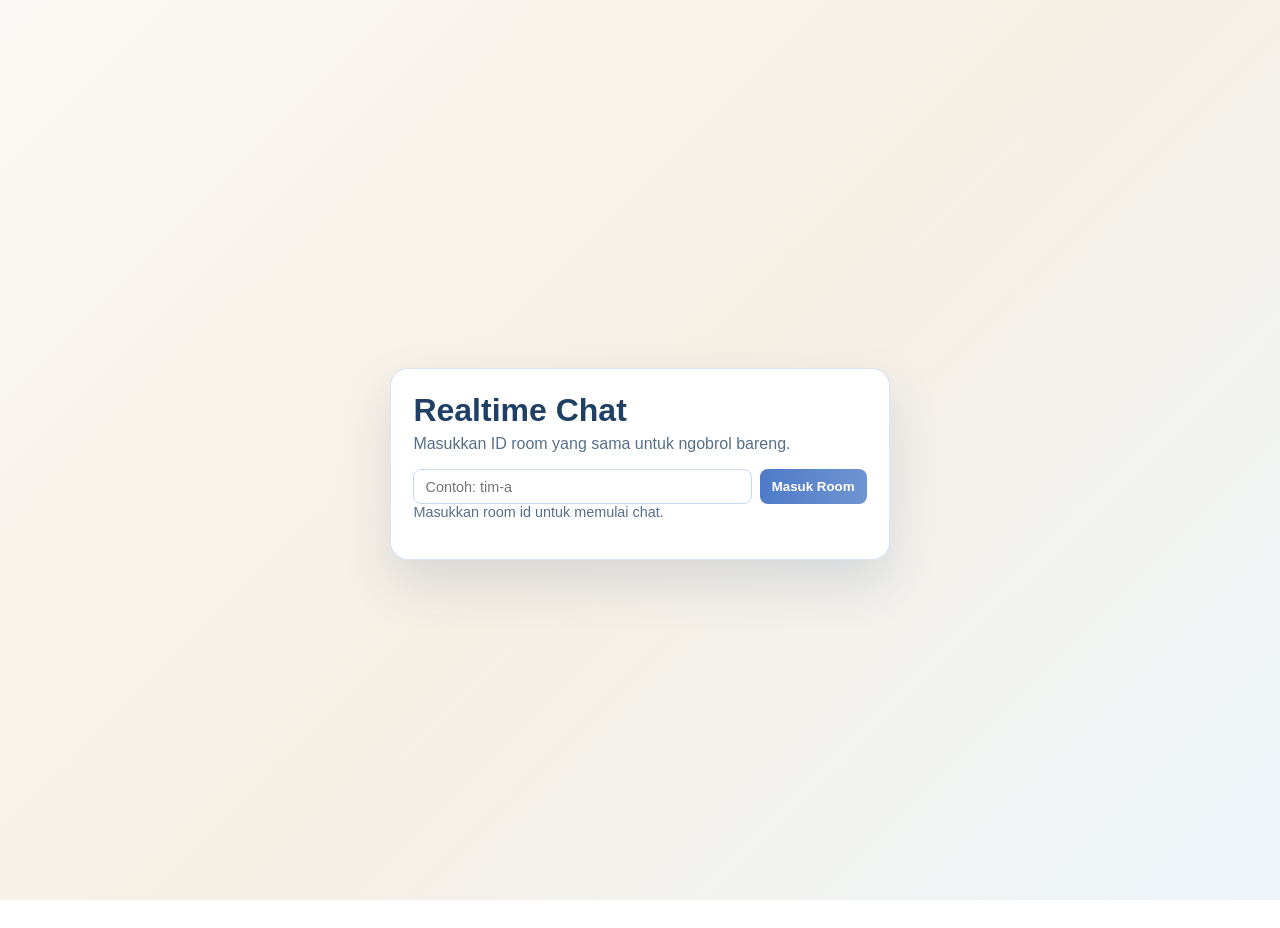
==== docs/index.html @ 1ecab2e6 "fourt  commit" ====
<!doctype html>
<html lang="en">
<head>
  <meta charset="UTF-8">
  <meta name="viewport" content="width=device-width, initial-scale=1.0">
  <title>Realtime Chat App</title>
  <link rel="stylesheet" href="./styles.css?v=20260427-3">
</head>
<body>
  <script>
    window.BACKEND_BASE_URL = "http://realtime-chat-app-production-e7ab.up.railway.app";
  </script>
  <div id="roomGate" class="room-gate">
    <div class="gate-card">
      <h1>Realtime Chat</h1>
      <p>Masukkan ID room yang sama untuk ngobrol bareng.</p>
      <form id="joinForm" class="room-form">
        <input id="roomInput" type="text" placeholder="Contoh: tim-a" autocomplete="off" required />
        <button id="joinRoomButton" type="submit">Masuk Room</button>
      </form>
      <p id="gateStatus" class="gate-status">Masukkan room id untuk memulai chat.</p>
    </div>
  </div>

  <div id="chatApp" class="app-shell hidden">
    <aside class="sidebar">
      <div class="brand">
        <h1>Chat</h1>
        <p>Realtime chat</p>
      </div>

      <div class="card">
        <h2>Room Aktif</h2>
        <p id="activeRoomText">#-</p>
      </div>

      <div class="card">
        <h2>Online Users</h2>
        <ul id="onlineUsers" class="user-list">
        </ul>
      </div>
    </aside>

    <main class="chat-panel">
      <header class="chat-header">
        <div>
          <h2 id="roomTitle">Room #-</h2>
          <p id="statusText">Belum terhubung</p>
        </div>
        <span class="badge">Live</span>
      </header>

      <section class="chat-body" id="chatBody">
        <div id="emptyState" class="empty-state">
          <h3>Room siap digunakan</h3>
          <p>Belum ada pesan. Kirim teks, gambar, atau file untuk mulai percakapan.</p>
        </div>
      </section>

      <footer class="chat-input">
        <input id="messageInput" type="text" placeholder="Tulis pesan..." autocomplete="off" />
        <input id="fileInput" type="file" />
        <button id="sendButton" type="button">Kirim</button>
      </footer>
    </main>
  </div>
  <script src="./app.js?v=20260427-3"></script>
</body>
</html>
---- docs/styles.css ----
:root {
  --blue-deep: #4e7ac7;
  --blue-soft: #84a9dd;
  --sea: #7fc8c7;
  --pastel: #bfe4dc;
  --beige: #e8d7bf;
  --cream: #f6efe4;
  --light: #fbf9f5;
  --text-dark: #243447;
  --text-soft: #56708a;
}

* {
  box-sizing: border-box;
}

html,
body {
  height: 100%;
  overflow: hidden;
}

body {
  margin: 0;
  min-height: 100vh;
  padding: 14px;
  font-family: "Segoe UI", Arial, sans-serif;
  color: var(--text-dark);
  background: linear-gradient(135deg, var(--light), var(--cream), #eef6fb);
}

.hidden {
  display: none !important;
}

.room-gate {
  min-height: 100vh;
  display: grid;
  place-items: center;
  padding: 1.2rem;
}

.gate-card {
  width: 100%;
  max-width: 500px;
  background: #ffffff;
  border: 1px solid rgba(167, 200, 230, 0.45);
  border-radius: 18px;
  box-shadow: 0 22px 50px rgba(39, 73, 125, 0.15);
  padding: 1.4rem;
}

.gate-card h1 {
  margin: 0 0 0.4rem;
  color: #1f3f64;
}

.gate-card p {
  margin: 0 0 1rem;
  color: var(--text-soft);
}

.gate-status {
  margin: 0.9rem 0 0;
  font-size: 0.9rem;
  color: #355878;
}

.app-shell {
  width: 100%;
  max-width: 1600px;
  height: calc(100vh - 28px);
  margin: 0 auto;
  border-radius: 20px;
  overflow: hidden;
  display: grid;
  grid-template-columns: 280px 1fr;
  box-shadow: 0 22px 50px rgba(39, 73, 125, 0.15);
  background: #ffffff;
  border: 1px solid rgba(167, 200, 230, 0.45);
}

.sidebar {
  padding: 1.1rem;
  background: linear-gradient(180deg, var(--blue-soft), #a6c5e9 48%, #dce8f7);
  border-right: 1px solid rgba(255, 255, 255, 0.55);
}

.brand h1 {
  margin: 0 0 0.35rem;
  font-size: 1.5rem;
  color: #1f3f64;
}

.brand p {
  margin: 0 0 1.1rem;
  color: #3f5c79;
  font-size: 0.95rem;
}

.card {
  padding: 0.9rem;
  margin-bottom: 0.8rem;
  border-radius: 12px;
  background: rgba(251, 249, 245, 0.82);
  border: 1px solid rgba(255, 255, 255, 0.7);
}

.card h2 {
  margin: 0 0 0.6rem;
  font-size: 0.95rem;
  color: #2d4f73;
}

.room-form {
  display: flex;
  gap: 0.5rem;
}

.room-form input {
  flex: 1;
  min-width: 0;
  border: 1px solid #c6daef;
  border-radius: 8px;
  padding: 0.55rem 0.7rem;
  font-size: 0.9rem;
}

.room-form button {
  border: none;
  border-radius: 8px;
  padding: 0.55rem 0.75rem;
  background: linear-gradient(90deg, var(--blue-deep), #6f94d2);
  color: #fff;
  font-weight: 600;
  cursor: pointer;
}

.room-form button:disabled {
  opacity: 0.6;
  cursor: not-allowed;
}

#activeRoomText {
  margin: 0;
  color: #2a4a69;
  font-weight: 600;
}

.user-list {
  list-style: none;
  padding: 0;
  margin: 0;
}

.user-list li {
  padding: 0.48rem 0.6rem;
  border-radius: 8px;
  margin-bottom: 0.35rem;
  color: #284766;
}

.chat-panel {
  display: grid;
  grid-template-rows: auto 1fr auto;
  background: linear-gradient(180deg, #f9fcff, #f9f4ea);
  min-height: 0;
}

.chat-header {
  display: flex;
  justify-content: space-between;
  align-items: center;
  padding: 1rem 1.25rem;
  border-bottom: 1px solid #d9e8f4;
  background: rgba(255, 255, 255, 0.68);
}

.chat-header h2 {
  margin: 0;
  color: #2a4967;
}

.chat-header p {
  margin: 0.25rem 0 0;
  color: var(--text-soft);
  font-size: 0.9rem;
}

.badge {
  padding: 0.35rem 0.7rem;
  border-radius: 999px;
  font-size: 0.8rem;
  background: linear-gradient(90deg, var(--sea), #a6ddd8);
  color: #144744;
  font-weight: 600;
}

.chat-body {
  padding: 1rem 1.15rem;
  overflow-y: auto;
  display: flex;
  flex-direction: column;
  gap: 0.8rem;
  min-height: 0;
}

.empty-state {
  margin: auto;
  max-width: 440px;
  text-align: center;
  padding: 1.2rem 1.4rem;
  border-radius: 14px;
  background: rgba(255, 255, 255, 0.72);
  border: 1px dashed #c9dced;
}

.empty-state h3 {
  margin: 0 0 0.5rem;
  color: #2a4a69;
  font-size: 1.05rem;
}

.empty-state p {
  margin: 0;
  color: var(--text-soft);
  line-height: 1.45;
  font-size: 0.92rem;
}

.bubble {
  width: fit-content;
  max-width: 74%;
  padding: 0.78rem 0.9rem;
  border-radius: 12px;
  border: 1px solid transparent;
}

.bubble p {
  margin: 0;
}

.bubble img {
  display: block;
  max-width: 260px;
  max-height: 260px;
  border-radius: 10px;
  margin-top: 0.4rem;
}

.bubble .file-link {
  display: inline-block;
  margin-top: 0.45rem;
  color: var(--blue-deep);
  font-weight: 600;
  text-decoration: none;
}

.bubble .file-link:hover {
  text-decoration: underline;
}

.bubble .meta {
  margin-bottom: 0.28rem;
  font-size: 0.78rem;
  opacity: 0.8;
}

.bubble-other {
  background: #ffffff;
  border-color: #d5e6f4;
}

.bubble-me {
  margin-left: auto;
  background: linear-gradient(120deg, var(--beige), var(--cream));
  border-color: #ead9c1;
}

.bubble-system {
  max-width: 100%;
  margin: 0 auto;
  background: rgba(127, 200, 199, 0.2);
  border-color: rgba(54, 133, 131, 0.22);
}

.chat-input {
  display: flex;
  align-items: center;
  gap: 0.6rem;
  padding: 1rem 1.2rem;
  border-top: 1px solid #d9e8f4;
  background: #ffffff;
}

.chat-input input {
  flex: 1 1 auto;
  border: 1px solid #c6daef;
  border-radius: 10px;
  padding: 0.8rem 0.95rem;
  font-size: 1rem;
  outline: none;
}

#messageInput {
  min-width: 220px;
}

#fileInput {
  flex: 0 0 250px;
  width: 250px;
  min-width: 250px;
  border: 1px solid #c6daef;
  border-radius: 10px;
  padding: 0.5rem;
  font-size: 0.85rem;
  background: #fff;
}

.chat-input input:focus {
  border-color: var(--blue-deep);
  box-shadow: 0 0 0 2px rgba(78, 122, 199, 0.15);
}

.chat-input button {
  flex: 0 0 auto;
  border: none;
  border-radius: 10px;
  padding: 0.78rem 1.15rem;
  background: linear-gradient(90deg, var(--blue-deep), #6f94d2);
  color: #fff;
  font-weight: 600;
  cursor: pointer;
}

.chat-input button:hover {
  filter: brightness(1.04);
}

.chat-input button:disabled {
  opacity: 0.6;
  cursor: not-allowed;
}

@media (max-width: 900px) {
  .app-shell {
    grid-template-columns: 1fr;
    margin: 0;
    min-height: 100vh;
    border-radius: 0;
  }

  .sidebar {
    border-right: none;
    border-bottom: 1px solid rgba(255, 255, 255, 0.45);
  }

  .chat-input {
    flex-wrap: wrap;
  }

  .chat-input input,
  #fileInput,
  .chat-input button {
    width: 100%;
  }
}
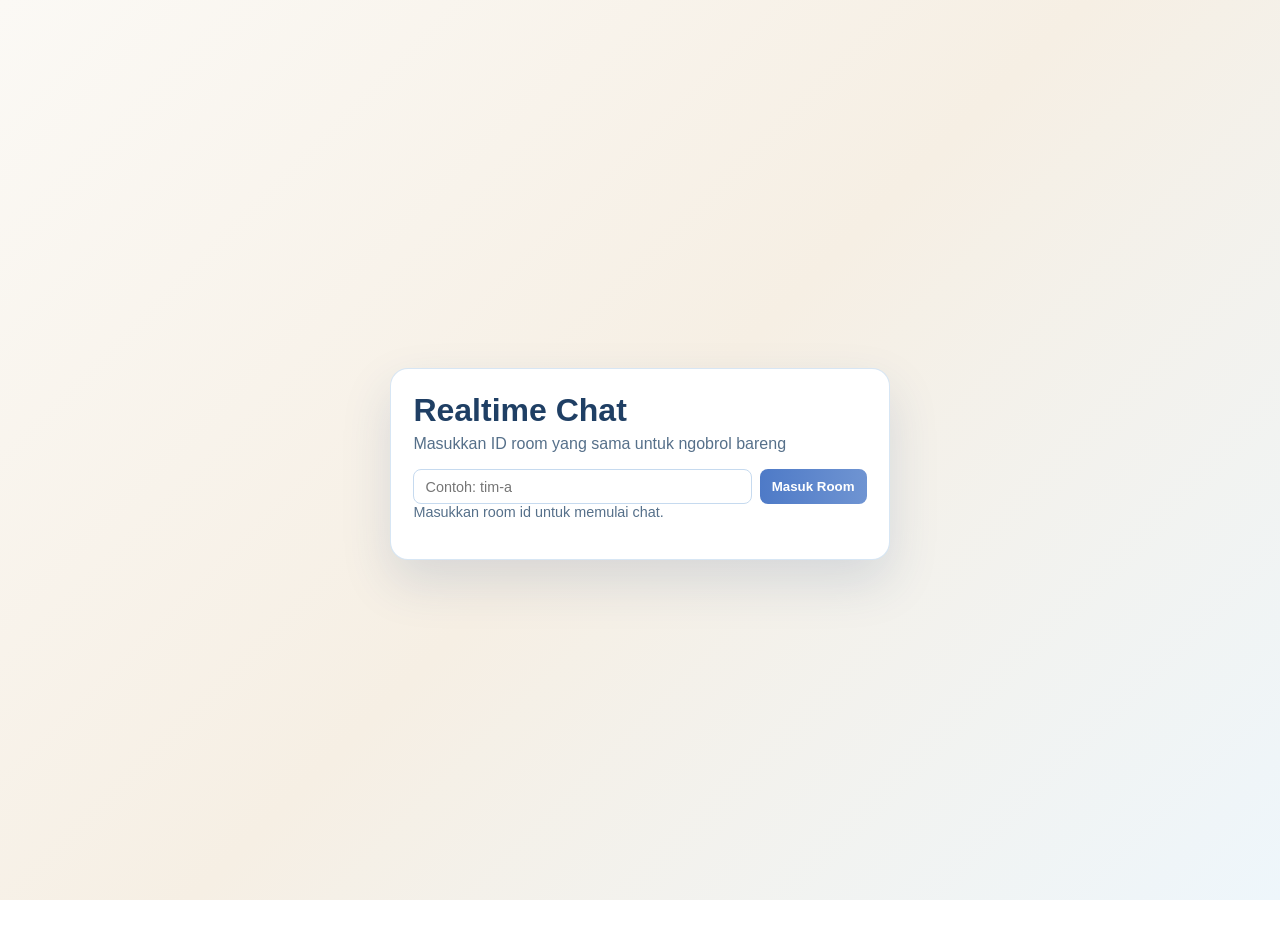
==== commit 195d46e8: "fix websocket to wss" ====
--- a/docs/index.html
+++ b/docs/index.html
@@ -8,12 +8,12 @@
 </head>
 <body>
   <script>
-    window.BACKEND_BASE_URL = "http://realtime-chat-app-production-e7ab.up.railway.app";
+    window.BACKEND_BASE_URL = "https://realtime-chat-app-production-e7ab.up.railway.app";
   </script>
   <div id="roomGate" class="room-gate">
     <div class="gate-card">
       <h1>Realtime Chat</h1>
-      <p>Masukkan ID room yang sama untuk ngobrol bareng.</p>
+      <p>Masukkan ID room yang sama untuk ngobrol bareng</p>
       <form id="joinForm" class="room-form">
         <input id="roomInput" type="text" placeholder="Contoh: tim-a" autocomplete="off" required />
         <button id="joinRoomButton" type="submit">Masuk Room</button>
@@ -64,6 +64,6 @@
       </footer>
     </main>
   </div>
-  <script src="./app.js?v=20260427-3"></script>
+  <script src="./app.js?v=20260427-4"></script>
 </body>
 </html>
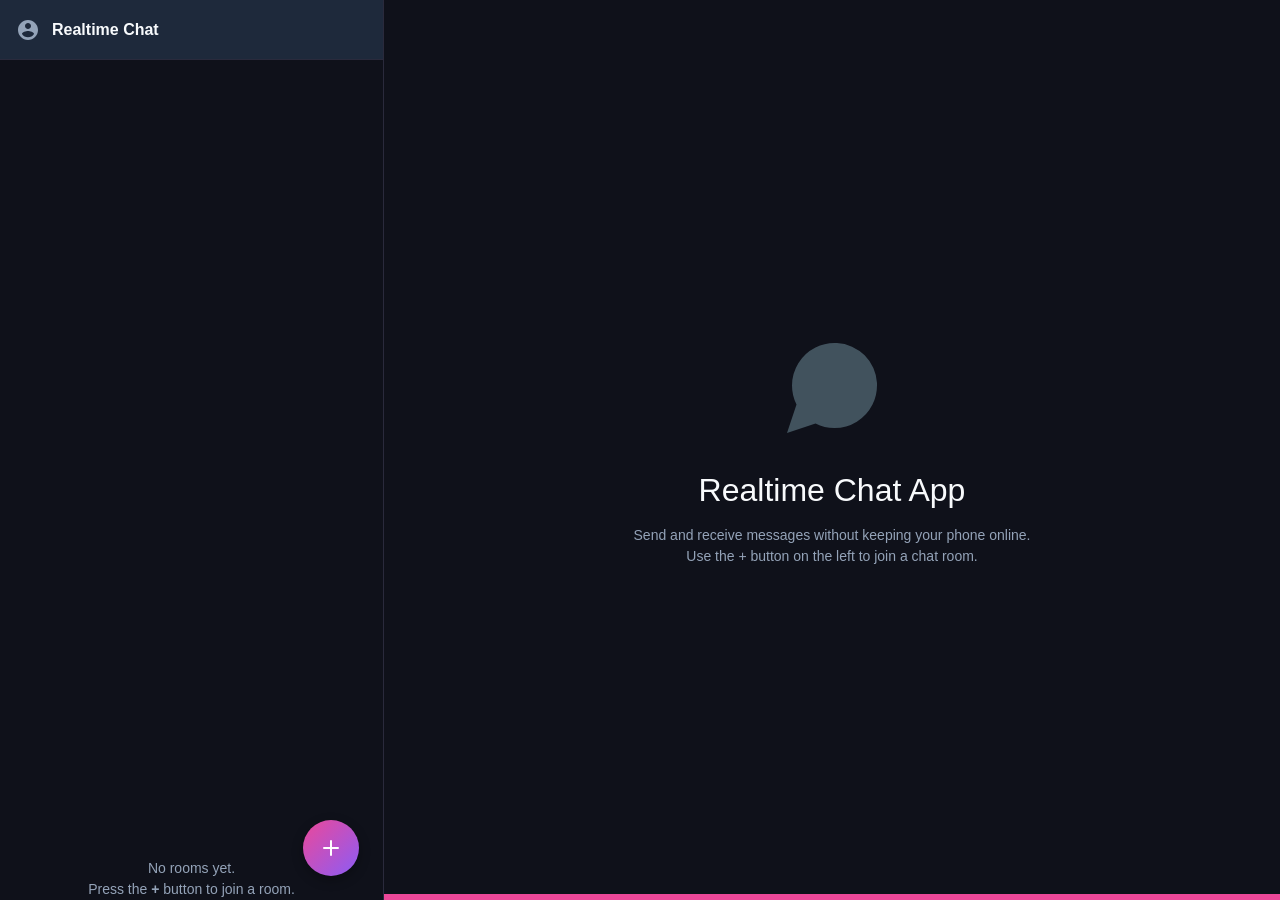
==== commit ad189eb7: "feat: colorful dark UI, AI assistant fix, typing indicator improvements" ====
--- a/docs/index.html
+++ b/docs/index.html
@@ -1,69 +1,141 @@
 <!doctype html>
 <html lang="en">
+
 <head>
   <meta charset="UTF-8">
-  <meta name="viewport" content="width=device-width, initial-scale=1.0">
+  <meta name="viewport" content="width=device-width, initial-scale=1.0, maximum-scale=1.0, user-scalable=no">
   <title>Realtime Chat App</title>
-  <link rel="stylesheet" href="./styles.css?v=20260427-3">
+  <link rel="stylesheet" href="./styles.css?v=20260517-5">
 </head>
+
 <body>
-  <script>
-    window.BACKEND_BASE_URL = "https://realtime-chat-app-production-e7ab.up.railway.app";
-  </script>
-  <div id="roomGate" class="room-gate">
-    <div class="gate-card">
-      <h1>Realtime Chat</h1>
-      <p>Masukkan ID room yang sama untuk ngobrol bareng</p>
-      <form id="joinForm" class="room-form">
-        <input id="roomInput" type="text" placeholder="Contoh: tim-a" autocomplete="off" required />
-        <button id="joinRoomButton" type="submit">Masuk Room</button>
+
+  <div class="app-container">
+
+    <!-- Sidebar -->
+    <aside class="sidebar">
+      <header class="sidebar-header">
+        <svg viewBox="0 0 24 24" width="24" height="24">
+          <path
+            d="M12 2C6.48 2 2 6.48 2 12s4.48 10 10 10 10-4.48 10-10S17.52 2 12 2zm0 3c1.66 0 3 1.34 3 3s-1.34 3-3 3-3-1.34-3-3 1.34-3 3-3zm0 14.2a7.2 7.2 0 0 1-6-3.22c.03-1.99 4-3.08 6-3.08 1.99 0 5.97 1.09 6 3.08a7.2 7.2 0 0 1-6 3.22z" />
+        </svg>
+        <span>Realtime Chat</span>
+      </header>
+
+      <div class="room-list-container" id="roomList">
+        <!-- Room items will be injected here -->
+      </div>
+      <div class="room-list-empty" id="emptySidebar">
+        No rooms yet.<br>Press the <strong>+</strong> button to join a room.
+      </div>
+
+      <button class="fab" id="fab">
+        <svg viewBox="0 0 24 24">
+          <path d="M12 5v14M5 12h14" />
+        </svg>
+      </button>
+    </aside>
+
+    <!-- Main Chat Area -->
+    <main class="main-area">
+      <!-- Empty State -->
+      <div class="main-empty" id="mainEmpty">
+        <svg viewBox="0 0 24 24" width="120" height="120">
+          <path
+            d="M21 11.5a8.38 8.38 0 0 1-.9 3.8 8.5 8.5 0 0 1-7.6 4.7 8.38 8.38 0 0 1-3.8-.9L3 21l1.9-5.7a8.38 8.38 0 0 1-.9-3.8 8.5 8.5 0 0 1 4.7-7.6 8.38 8.38 0 0 1 3.8-.9h.5a8.48 8.48 0 0 1 8 8v.5z" />
+        </svg>
+        <h1>Realtime Chat App</h1>
+        <p>Send and receive messages without keeping your phone online.<br>Use the + button on the left to join a chat
+          room.</p>
+      </div>
+
+      <!-- Active Chat -->
+      <div class="chat-area" id="chatArea">
+        <header class="chat-header">
+          <button class="back-btn" id="backBtn">
+            <svg viewBox="0 0 24 24">
+              <path d="M20 11H7.83l5.59-5.59L12 4l-8 8 8 8 1.41-1.41L7.83 13H20v-2z" />
+            </svg>
+          </button>
+          <div class="room-avatar" id="chatHeaderAvatar" style="background: #00a884; width: 40px; height: 40px;">#</div>
+          <div class="chat-header-info">
+            <span class="chat-header-name" id="chatHeaderName">Room Name</span>
+            <span class="chat-header-online" id="chatHeaderOnline">0 online</span>
+          </div>
+        </header>
+
+        <section class="chat-body" id="chatBody">
+          <div id="messagesContainer"></div>
+          <div class="typing-container" id="typingContainer">
+            <span class="typing-text" id="typingText">Someone is typing</span>
+            <div class="typing-dots">
+              <span class="typing-dot"></span><span class="typing-dot"></span><span class="typing-dot"></span>
+            </div>
+          </div>
+        </section>
+
+        <footer class="input-bar-container">
+          <div class="attached-file-preview" id="attachedFilePreview">
+            <svg viewBox="0 0 24 24" width="24" height="24" fill="var(--text-secondary)">
+              <path
+                d="M14 2H6c-1.1 0-1.99.9-1.99 2L4 20c0 1.1.89 2 1.99 2h12c1.1 0 2-.9 2-2V8l-6-6zm2 16H8v-2h8v2zm0-4H8v-2h8v2zm-3-5V3.5L18.5 9H13z" />
+            </svg>
+            <span class="attached-filename" id="attachedFilename">document.pdf</span>
+            <button class="remove-file-btn" id="removeFileBtn">
+              <svg viewBox="0 0 24 24" width="20" height="20" fill="currentColor">
+                <path
+                  d="M19 6.41L17.59 5 12 10.59 6.41 5 5 6.41 10.59 12 5 17.59 6.41 19 12 13.41 17.59 19 19 17.59 13.41 12z" />
+              </svg>
+            </button>
+          </div>
+
+          <div class="input-bar">
+            <button class="icon-btn" id="attachBtn" title="Attach file">
+              <svg viewBox="0 0 24 24">
+                <path
+                  d="M16.5 6v11.5c0 2.21-1.79 4-4 4s-4-1.79-4-4V5a2.5 2.5 0 0 1 5 0v10.5c0 .55-.45 1-1 1s-1-.45-1-1V6H10v9.5a2.5 2.5 0 0 0 5 0V5c0-1.38-1.12-2.5-2.5-2.5S8 3.62 8 5v11.5c0 3.04 2.46 5.5 5.5 5.5s5.5-2.46 5.5-5.5V6h-1.5z" />
+              </svg>
+            </button>
+            <input type="file" id="fileInput" accept="image/*,.pdf,.doc,.docx,.txt" style="display:none;" />
+
+            <div class="input-container">
+              <textarea id="messageInput" class="message-input" rows="1"
+                placeholder="Type a message (use @AI for assistant)"></textarea>
+            </div>
+
+            <button class="send-btn" id="sendBtn">
+              <svg viewBox="0 0 24 24">
+                <path d="M2.01 21L23 12 2.01 3 2 10l15 2-15 2z" />
+              </svg>
+            </button>
+          </div>
+        </footer>
+      </div>
+    </main>
+  </div>
+
+  <!-- Join Room Modal -->
+  <div class="modal-overlay" id="joinModal">
+    <div class="modal-content">
+      <h2 class="modal-title">Join Room</h2>
+      <form id="joinForm">
+        <div class="form-group">
+          <input type="text" id="roomInput" class="form-input" placeholder="Enter room ID (e.g. general)" required
+            autocomplete="off" />
+        </div>
+        <div class="form-group">
+          <input type="text" id="nameInput" class="form-input" placeholder="Your display name" required
+            autocomplete="off" />
+        </div>
+        <div class="modal-actions">
+          <button type="button" class="btn-cancel" id="btnCancel">Cancel</button>
+          <button type="submit" class="btn-primary">Join Room</button>
+        </div>
       </form>
-      <p id="gateStatus" class="gate-status">Masukkan room id untuk memulai chat.</p>
     </div>
   </div>
 
-  <div id="chatApp" class="app-shell hidden">
-    <aside class="sidebar">
-      <div class="brand">
-        <h1>Chat</h1>
-        <p>Realtime chat</p>
-      </div>
+  <script src="./app.js?v=20260517-8"></script>
+</body>
 
-      <div class="card">
-        <h2>Room Aktif</h2>
-        <p id="activeRoomText">#-</p>
-      </div>
-
-      <div class="card">
-        <h2>Online Users</h2>
-        <ul id="onlineUsers" class="user-list">
-        </ul>
-      </div>
-    </aside>
-
-    <main class="chat-panel">
-      <header class="chat-header">
-        <div>
-          <h2 id="roomTitle">Room #-</h2>
-          <p id="statusText">Belum terhubung</p>
-        </div>
-        <span class="badge">Live</span>
-      </header>
-
-      <section class="chat-body" id="chatBody">
-        <div id="emptyState" class="empty-state">
-          <h3>Room siap digunakan</h3>
-          <p>Belum ada pesan. Kirim teks, gambar, atau file untuk mulai percakapan.</p>
-        </div>
-      </section>
-
-      <footer class="chat-input">
-        <input id="messageInput" type="text" placeholder="Tulis pesan..." autocomplete="off" />
-        <input id="fileInput" type="file" />
-        <button id="sendButton" type="button">Kirim</button>
-      </footer>
-    </main>
-  </div>
-  <script src="./app.js?v=20260427-4"></script>
-</body>
-</html>
+</html>
--- a/docs/styles.css
+++ b/docs/styles.css
@@ -1,367 +1,156 @@
 :root {
-  --blue-deep: #4e7ac7;
-  --blue-soft: #84a9dd;
-  --sea: #7fc8c7;
-  --pastel: #bfe4dc;
-  --beige: #e8d7bf;
-  --cream: #f6efe4;
-  --light: #fbf9f5;
-  --text-dark: #243447;
-  --text-soft: #56708a;
+  --bg-sidebar: #0f111a;
+  --bg-chat: #090a0f;
+  --bg-message-out: #3b82f6;
+  --bg-message-in: #1e293b;
+  --bg-input: #1e293b;
+  --accent: #ec4899;
+  --text-primary: #f8fafc;
+  --text-secondary: #94a3b8;
+  --border: #2a2a3c;
+  --fab-bg: linear-gradient(135deg, #ec4899, #8b5cf6);
 }
 
-* {
-  box-sizing: border-box;
+* { box-sizing: border-box; margin: 0; padding: 0; }
+body { 
+  font-family: 'Segoe UI', 'Helvetica Neue', Helvetica, Arial, sans-serif; 
+  background: #000; 
+  color: var(--text-primary); 
+  height: 100vh; 
+  overflow: hidden; 
+  display: flex; 
 }
 
-html,
-body {
-  height: 100%;
-  overflow: hidden;
+.app-container { display: flex; width: 100vw; height: 100vh; background: var(--bg-chat); position: relative; }
+
+/* Sidebar */
+.sidebar { width: 30%; min-width: 300px; max-width: 420px; background: var(--bg-sidebar); border-right: 1px solid var(--border); display: flex; flex-direction: column; position: relative; z-index: 5; }
+.sidebar-header { height: 60px; background: var(--bg-input); display: flex; align-items: center; padding: 0 16px; border-bottom: 1px solid var(--border); font-weight: 600; font-size: 16px; gap: 12px; color: var(--text-primary); }
+.sidebar-header svg { fill: var(--text-secondary); }
+.room-list-container { flex: 1; overflow-y: auto; }
+.room-list-empty { color: var(--text-secondary); text-align: center; margin-top: 40px; font-size: 14px; padding: 0 20px; line-height: 1.5; }
+
+.room-item { display: flex; align-items: center; padding: 12px 16px; cursor: pointer; transition: background 0.1s; border-bottom: 1px solid var(--border); }
+.room-item:hover { background: #202c33; }
+.room-item.active { background: #2a3942; }
+.room-avatar { width: 48px; height: 48px; border-radius: 50%; display: flex; align-items: center; justify-content: center; font-size: 20px; font-weight: bold; color: white; margin-right: 12px; flex-shrink: 0; }
+.room-info { flex: 1; min-width: 0; display: flex; flex-direction: column; justify-content: center; }
+.room-top { display: flex; justify-content: space-between; margin-bottom: 4px; }
+.room-name { font-weight: 600; font-size: 16px; text-overflow: ellipsis; white-space: nowrap; overflow: hidden; color: var(--text-primary); }
+.room-time { font-size: 12px; color: var(--text-secondary); }
+.room-bottom { display: flex; justify-content: space-between; align-items: center; }
+.room-preview { font-size: 14px; color: var(--text-secondary); text-overflow: ellipsis; white-space: nowrap; overflow: hidden; margin-right: 8px; }
+.unread-badge { background: var(--accent); color: #111b21; font-size: 12px; font-weight: bold; padding: 2px 6px; border-radius: 10px; min-width: 20px; text-align: center; }
+
+/* FAB */
+.fab { position: absolute; bottom: 24px; right: 24px; width: 56px; height: 56px; background: var(--fab-bg); border-radius: 50%; display: flex; align-items: center; justify-content: center; cursor: pointer; box-shadow: 0 4px 12px rgba(0,0,0,0.3); border: none; color: white; transition: transform 0.2s cubic-bezier(0.34, 1.56, 0.64, 1), box-shadow 0.2s; z-index: 10; }
+.fab:hover { transform: scale(1.05); box-shadow: 0 6px 16px rgba(0,0,0,0.4); }
+.fab svg { width: 24px; height: 24px; stroke: currentColor; stroke-width: 2; fill: none; stroke-linecap: round; stroke-linejoin: round; }
+
+/* Main Area */
+.main-area { flex: 1; display: flex; flex-direction: column; background: var(--bg-chat); position: relative; }
+
+.main-empty { flex: 1; display: flex; flex-direction: column; align-items: center; justify-content: center; background: var(--bg-sidebar); border-bottom: 6px solid var(--accent); text-align: center; padding: 20px; }
+.main-empty svg { fill: #41525d; margin-bottom: 24px; }
+.main-empty h1 { font-weight: 300; font-size: 32px; color: var(--text-primary); margin-bottom: 16px; }
+.main-empty p { color: var(--text-secondary); font-size: 14px; line-height: 1.5; }
+
+/* Chat Area */
+.chat-area { display: flex; flex-direction: column; height: 100%; display: none; }
+.chat-header { height: 60px; background: var(--bg-input); display: flex; align-items: center; padding: 0 16px; border-bottom: 1px solid var(--border); gap: 12px; }
+.back-btn { display: none; background: none; border: none; color: var(--text-secondary); cursor: pointer; padding: 8px; border-radius: 50%; }
+.back-btn:hover { background: rgba(255,255,255,0.05); }
+.back-btn svg { width: 24px; height: 24px; fill: currentColor; }
+.chat-header-info { display: flex; flex-direction: column; }
+.chat-header-name { font-weight: 600; font-size: 16px; color: var(--text-primary); }
+.chat-header-online { font-size: 13px; color: var(--text-secondary); margin-top: 2px; }
+
+/* WhatsApp default chat background pattern with low opacity */
+.chat-body { flex: 1; overflow-y: auto; padding: 20px 5%; display: flex; flex-direction: column; background-image: radial-gradient(circle at center, rgba(255,255,255,0.02) 1px, transparent 1px); background-size: 20px 20px; }
+.chat-body::-webkit-scrollbar { width: 6px; }
+.chat-body::-webkit-scrollbar-thumb { background-color: rgba(255,255,255,0.15); border-radius: 3px; }
+
+/* Messages */
+.message-wrapper { display: flex; margin-bottom: 8px; flex-direction: column; }
+.message-wrapper.out { align-items: flex-end; }
+.message-wrapper.in { align-items: flex-start; }
+.message-bubble { max-width: 75%; padding: 6px 8px; font-size: 14px; position: relative; box-shadow: 0 1px 0.5px rgba(11,20,26,.13); line-height: 1.4; animation: slideUp 0.2s cubic-bezier(0.1, 0.8, 0.2, 1); }
+@keyframes slideUp { 0% { opacity: 0; transform: translateY(10px); } 100% { opacity: 1; transform: translateY(0); } }
+
+.message-bubble.out { background: linear-gradient(135deg, #3b82f6, #6366f1); border-radius: 8px 0 8px 8px; color: #ffffff; }
+.message-bubble.in { background: var(--bg-message-in); border-radius: 0 8px 8px 8px; border: 1px solid rgba(255,255,255,0.05); }
+.message-bubble.ai { background: linear-gradient(135deg, #1a1a2e, #16213e); border-left: 3px solid var(--accent); border-radius: 0 8px 8px 8px; }
+
+.sender-name { font-size: 13px; font-weight: bold; margin-bottom: 3px; cursor: pointer; }
+.ai-sender { display: flex; align-items: center; gap: 5px; font-size: 13px; font-weight: bold; color: #a180ff; margin-bottom: 3px; }
+
+.message-content { word-wrap: break-word; white-space: pre-wrap; margin-bottom: 12px; }
+.message-content.ai-text { font-style: italic; color: #e9edef; }
+
+.message-footer { display: flex; justify-content: flex-end; align-items: center; gap: 4px; font-size: 11px; color: rgba(255,255,255,0.7); margin-top: -12px; float: right; margin-left: 12px; position: relative; bottom: -2px; }
+.read-receipt svg { width: 16px; height: 16px; fill: #60a5fa; }
+.read-receipt.sent svg { fill: rgba(255,255,255,0.7); }
+
+.system-msg { text-align: center; margin: 12px 0; }
+.system-msg span { background: rgba(255,255,255,0.08); padding: 5px 12px; border-radius: 12px; font-size: 12px; color: rgba(255,255,255,0.8); }
+
+/* File Preview */
+.file-preview { display: block; max-width: 100%; border-radius: 6px; margin-bottom: 6px; }
+.file-link { display: flex; align-items: center; gap: 8px; background: rgba(0,0,0,0.2); padding: 10px; border-radius: 6px; text-decoration: none; color: inherit; margin-bottom: 6px; }
+.file-link svg { width: 24px; height: 24px; fill: var(--text-secondary); }
+.file-link span { overflow: hidden; text-overflow: ellipsis; white-space: nowrap; max-width: 200px; }
+
+/* Typing Indicator */
+.typing-container { padding: 8px 14px; background: var(--bg-message-in); border-radius: 16px; width: fit-content; display: none; margin-bottom: 8px; align-self: flex-start; align-items: center; border: 1px solid rgba(255,255,255,0.05); }
+.typing-text { font-size: 13px; color: var(--accent); margin-right: 8px; font-weight: 600; }
+.typing-dots { display: inline-flex; align-items: center; gap: 4px; }
+.typing-dot { width: 5px; height: 5px; background: var(--text-secondary); border-radius: 50%; animation: typing-bounce 1s infinite; }
+.typing-dot:nth-child(1) { animation-delay: 0ms; }
+.typing-dot:nth-child(2) { animation-delay: 150ms; }
+.typing-dot:nth-child(3) { animation-delay: 300ms; }
+@keyframes typing-bounce { 0%, 60%, 100% { transform: translateY(0); } 30% { transform: translateY(-4px); } }
+
+/* Input Bar */
+.input-bar-container { background: var(--bg-input); padding: 10px 16px; display: flex; flex-direction: column; position: relative; }
+.attached-file-preview { background: var(--bg-sidebar); border-radius: 8px; padding: 12px; display: none; align-items: center; gap: 12px; margin-bottom: 8px; }
+.attached-file-preview.active { display: flex; }
+.attached-filename { flex: 1; font-size: 14px; color: var(--text-primary); text-overflow: ellipsis; overflow: hidden; white-space: nowrap; }
+.remove-file-btn { background: none; border: none; color: var(--text-secondary); cursor: pointer; padding: 4px; }
+.remove-file-btn:hover { color: #f15c6d; }
+
+.input-bar { display: flex; align-items: flex-end; gap: 12px; }
+.icon-btn { background: none; border: none; cursor: pointer; color: var(--text-secondary); padding: 8px; border-radius: 50%; transition: background 0.2s; display: flex; align-items: center; justify-content: center; height: 42px; width: 42px; flex-shrink: 0; }
+.icon-btn:hover { background: rgba(255,255,255,0.05); }
+.icon-btn svg { width: 24px; height: 24px; fill: currentColor; }
+
+.input-container { flex: 1; background: var(--bg-sidebar); border-radius: 8px; display: flex; align-items: center; padding: 0 16px; min-height: 42px; }
+.message-input { width: 100%; border: none; background: transparent; color: var(--text-primary); font-size: 15px; font-family: inherit; padding: 10px 0; outline: none; resize: none; max-height: 120px; overflow-y: auto; line-height: 1.4; }
+.message-input::placeholder { color: var(--text-secondary); }
+
+.send-btn { background: var(--accent); border: none; width: 42px; height: 42px; border-radius: 50%; color: white; display: flex; align-items: center; justify-content: center; cursor: pointer; transition: transform 0.1s; flex-shrink: 0; }
+.send-btn:active { transform: scale(0.95); }
+.send-btn svg { width: 20px; height: 20px; fill: currentColor; transform: translateX(2px); }
+
+/* Modal */
+.modal-overlay { position: fixed; top: 0; left: 0; width: 100vw; height: 100vh; background: rgba(11,20,26,0.85); display: flex; align-items: center; justify-content: center; z-index: 1000; opacity: 0; pointer-events: none; transition: opacity 0.2s; }
+.modal-overlay.active { opacity: 1; pointer-events: auto; }
+.modal-content { background: var(--bg-sidebar); width: 90%; max-width: 380px; padding: 24px; border-radius: 12px; box-shadow: 0 17px 50px 0 rgba(0,0,0,.19), 0 12px 15px 0 rgba(0,0,0,.24); transform: scale(0.95); transition: transform 0.2s cubic-bezier(0.34, 1.56, 0.64, 1); }
+.modal-overlay.active .modal-content { transform: scale(1); }
+.modal-title { font-size: 20px; font-weight: 500; margin-bottom: 24px; color: var(--text-primary); text-align: center; }
+.form-group { margin-bottom: 16px; }
+.form-input { width: 100%; background: var(--bg-input); border: 1px solid var(--border); border-radius: 8px; padding: 14px; color: var(--text-primary); font-size: 15px; outline: none; transition: border-color 0.2s; font-family: inherit; }
+.form-input:focus { border-color: var(--accent); }
+.form-input::placeholder { color: var(--text-secondary); }
+.modal-actions { display: flex; justify-content: flex-end; gap: 12px; margin-top: 28px; }
+.btn-cancel { background: transparent; color: var(--accent); border: none; padding: 10px 16px; border-radius: 8px; cursor: pointer; font-weight: 600; font-size: 14px; transition: background 0.2s; }
+.btn-cancel:hover { background: rgba(0,168,132,0.1); }
+.btn-primary { background: var(--accent); color: #111b21; border: none; padding: 10px 24px; border-radius: 8px; cursor: pointer; font-weight: 600; font-size: 14px; transition: background 0.2s; }
+.btn-primary:hover { background: #008f6f; }
+
+/* Responsive Mobile */
+@media (max-width: 768px) {
+  .sidebar { width: 100%; min-width: 100%; }
+  .main-area { position: absolute; top: 0; left: 0; width: 100%; height: 100%; z-index: 20; transform: translateX(100%); transition: transform 0.3s cubic-bezier(0.34, 1.56, 0.64, 1); display: flex !important; }
+  .main-area.active { transform: translateX(0); }
+  .back-btn { display: block; }
 }
-
-body {
-  margin: 0;
-  min-height: 100vh;
-  padding: 14px;
-  font-family: "Segoe UI", Arial, sans-serif;
-  color: var(--text-dark);
-  background: linear-gradient(135deg, var(--light), var(--cream), #eef6fb);
-}
-
-.hidden {
-  display: none !important;
-}
-
-.room-gate {
-  min-height: 100vh;
-  display: grid;
-  place-items: center;
-  padding: 1.2rem;
-}
-
-.gate-card {
-  width: 100%;
-  max-width: 500px;
-  background: #ffffff;
-  border: 1px solid rgba(167, 200, 230, 0.45);
-  border-radius: 18px;
-  box-shadow: 0 22px 50px rgba(39, 73, 125, 0.15);
-  padding: 1.4rem;
-}
-
-.gate-card h1 {
-  margin: 0 0 0.4rem;
-  color: #1f3f64;
-}
-
-.gate-card p {
-  margin: 0 0 1rem;
-  color: var(--text-soft);
-}
-
-.gate-status {
-  margin: 0.9rem 0 0;
-  font-size: 0.9rem;
-  color: #355878;
-}
-
-.app-shell {
-  width: 100%;
-  max-width: 1600px;
-  height: calc(100vh - 28px);
-  margin: 0 auto;
-  border-radius: 20px;
-  overflow: hidden;
-  display: grid;
-  grid-template-columns: 280px 1fr;
-  box-shadow: 0 22px 50px rgba(39, 73, 125, 0.15);
-  background: #ffffff;
-  border: 1px solid rgba(167, 200, 230, 0.45);
-}
-
-.sidebar {
-  padding: 1.1rem;
-  background: linear-gradient(180deg, var(--blue-soft), #a6c5e9 48%, #dce8f7);
-  border-right: 1px solid rgba(255, 255, 255, 0.55);
-}
-
-.brand h1 {
-  margin: 0 0 0.35rem;
-  font-size: 1.5rem;
-  color: #1f3f64;
-}
-
-.brand p {
-  margin: 0 0 1.1rem;
-  color: #3f5c79;
-  font-size: 0.95rem;
-}
-
-.card {
-  padding: 0.9rem;
-  margin-bottom: 0.8rem;
-  border-radius: 12px;
-  background: rgba(251, 249, 245, 0.82);
-  border: 1px solid rgba(255, 255, 255, 0.7);
-}
-
-.card h2 {
-  margin: 0 0 0.6rem;
-  font-size: 0.95rem;
-  color: #2d4f73;
-}
-
-.room-form {
-  display: flex;
-  gap: 0.5rem;
-}
-
-.room-form input {
-  flex: 1;
-  min-width: 0;
-  border: 1px solid #c6daef;
-  border-radius: 8px;
-  padding: 0.55rem 0.7rem;
-  font-size: 0.9rem;
-}
-
-.room-form button {
-  border: none;
-  border-radius: 8px;
-  padding: 0.55rem 0.75rem;
-  background: linear-gradient(90deg, var(--blue-deep), #6f94d2);
-  color: #fff;
-  font-weight: 600;
-  cursor: pointer;
-}
-
-.room-form button:disabled {
-  opacity: 0.6;
-  cursor: not-allowed;
-}
-
-#activeRoomText {
-  margin: 0;
-  color: #2a4a69;
-  font-weight: 600;
-}
-
-.user-list {
-  list-style: none;
-  padding: 0;
-  margin: 0;
-}
-
-.user-list li {
-  padding: 0.48rem 0.6rem;
-  border-radius: 8px;
-  margin-bottom: 0.35rem;
-  color: #284766;
-}
-
-.chat-panel {
-  display: grid;
-  grid-template-rows: auto 1fr auto;
-  background: linear-gradient(180deg, #f9fcff, #f9f4ea);
-  min-height: 0;
-}
-
-.chat-header {
-  display: flex;
-  justify-content: space-between;
-  align-items: center;
-  padding: 1rem 1.25rem;
-  border-bottom: 1px solid #d9e8f4;
-  background: rgba(255, 255, 255, 0.68);
-}
-
-.chat-header h2 {
-  margin: 0;
-  color: #2a4967;
-}
-
-.chat-header p {
-  margin: 0.25rem 0 0;
-  color: var(--text-soft);
-  font-size: 0.9rem;
-}
-
-.badge {
-  padding: 0.35rem 0.7rem;
-  border-radius: 999px;
-  font-size: 0.8rem;
-  background: linear-gradient(90deg, var(--sea), #a6ddd8);
-  color: #144744;
-  font-weight: 600;
-}
-
-.chat-body {
-  padding: 1rem 1.15rem;
-  overflow-y: auto;
-  display: flex;
-  flex-direction: column;
-  gap: 0.8rem;
-  min-height: 0;
-}
-
-.empty-state {
-  margin: auto;
-  max-width: 440px;
-  text-align: center;
-  padding: 1.2rem 1.4rem;
-  border-radius: 14px;
-  background: rgba(255, 255, 255, 0.72);
-  border: 1px dashed #c9dced;
-}
-
-.empty-state h3 {
-  margin: 0 0 0.5rem;
-  color: #2a4a69;
-  font-size: 1.05rem;
-}
-
-.empty-state p {
-  margin: 0;
-  color: var(--text-soft);
-  line-height: 1.45;
-  font-size: 0.92rem;
-}
-
-.bubble {
-  width: fit-content;
-  max-width: 74%;
-  padding: 0.78rem 0.9rem;
-  border-radius: 12px;
-  border: 1px solid transparent;
-}
-
-.bubble p {
-  margin: 0;
-}
-
-.bubble img {
-  display: block;
-  max-width: 260px;
-  max-height: 260px;
-  border-radius: 10px;
-  margin-top: 0.4rem;
-}
-
-.bubble .file-link {
-  display: inline-block;
-  margin-top: 0.45rem;
-  color: var(--blue-deep);
-  font-weight: 600;
-  text-decoration: none;
-}
-
-.bubble .file-link:hover {
-  text-decoration: underline;
-}
-
-.bubble .meta {
-  margin-bottom: 0.28rem;
-  font-size: 0.78rem;
-  opacity: 0.8;
-}
-
-.bubble-other {
-  background: #ffffff;
-  border-color: #d5e6f4;
-}
-
-.bubble-me {
-  margin-left: auto;
-  background: linear-gradient(120deg, var(--beige), var(--cream));
-  border-color: #ead9c1;
-}
-
-.bubble-system {
-  max-width: 100%;
-  margin: 0 auto;
-  background: rgba(127, 200, 199, 0.2);
-  border-color: rgba(54, 133, 131, 0.22);
-}
-
-.chat-input {
-  display: flex;
-  align-items: center;
-  gap: 0.6rem;
-  padding: 1rem 1.2rem;
-  border-top: 1px solid #d9e8f4;
-  background: #ffffff;
-}
-
-.chat-input input {
-  flex: 1 1 auto;
-  border: 1px solid #c6daef;
-  border-radius: 10px;
-  padding: 0.8rem 0.95rem;
-  font-size: 1rem;
-  outline: none;
-}
-
-#messageInput {
-  min-width: 220px;
-}
-
-#fileInput {
-  flex: 0 0 250px;
-  width: 250px;
-  min-width: 250px;
-  border: 1px solid #c6daef;
-  border-radius: 10px;
-  padding: 0.5rem;
-  font-size: 0.85rem;
-  background: #fff;
-}
-
-.chat-input input:focus {
-  border-color: var(--blue-deep);
-  box-shadow: 0 0 0 2px rgba(78, 122, 199, 0.15);
-}
-
-.chat-input button {
-  flex: 0 0 auto;
-  border: none;
-  border-radius: 10px;
-  padding: 0.78rem 1.15rem;
-  background: linear-gradient(90deg, var(--blue-deep), #6f94d2);
-  color: #fff;
-  font-weight: 600;
-  cursor: pointer;
-}
-
-.chat-input button:hover {
-  filter: brightness(1.04);
-}
-
-.chat-input button:disabled {
-  opacity: 0.6;
-  cursor: not-allowed;
-}
-
-@media (max-width: 900px) {
-  .app-shell {
-    grid-template-columns: 1fr;
-    margin: 0;
-    min-height: 100vh;
-    border-radius: 0;
-  }
-
-  .sidebar {
-    border-right: none;
-    border-bottom: 1px solid rgba(255, 255, 255, 0.45);
-  }
-
-  .chat-input {
-    flex-wrap: wrap;
-  }
-
-  .chat-input input,
-  #fileInput,
-  .chat-input button {
-    width: 100%;
-  }
-}
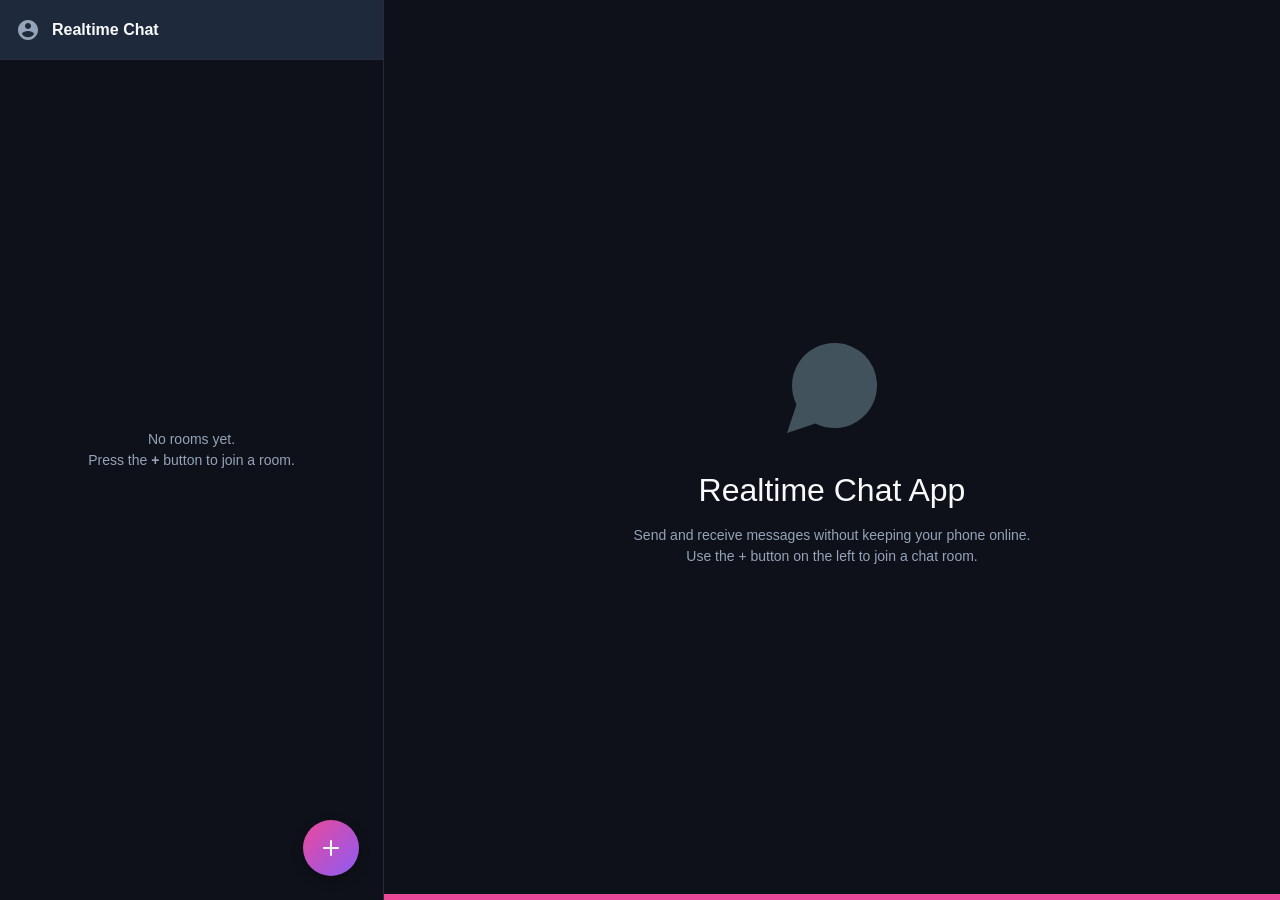
==== commit 034feaa3: "responsive realtime chat" ====
--- a/docs/index.html
+++ b/docs/index.html
@@ -5,7 +5,7 @@
   <meta charset="UTF-8">
   <meta name="viewport" content="width=device-width, initial-scale=1.0, maximum-scale=1.0, user-scalable=no">
   <title>Realtime Chat App</title>
-  <link rel="stylesheet" href="./styles.css?v=20260517-5">
+  <link rel="stylesheet" href="./styles.css?v=20260517-15">
 </head>
 
 <body>
@@ -135,7 +135,7 @@
     </div>
   </div>
 
-  <script src="./app.js?v=20260517-8"></script>
+  <script src="./app.js?v=20260517-15"></script>
 </body>
 
 </html>
--- a/docs/styles.css
+++ b/docs/styles.css
@@ -11,146 +11,970 @@
   --fab-bg: linear-gradient(135deg, #ec4899, #8b5cf6);
 }
 
-* { box-sizing: border-box; margin: 0; padding: 0; }
-body { 
-  font-family: 'Segoe UI', 'Helvetica Neue', Helvetica, Arial, sans-serif; 
-  background: #000; 
-  color: var(--text-primary); 
-  height: 100vh; 
-  overflow: hidden; 
-  display: flex; 
-}
-
-.app-container { display: flex; width: 100vw; height: 100vh; background: var(--bg-chat); position: relative; }
+* {
+  box-sizing: border-box;
+  margin: 0;
+  padding: 0;
+}
+
+body {
+  font-family: 'Segoe UI', 'Helvetica Neue', Helvetica, Arial, sans-serif;
+  background: #000;
+  color: var(--text-primary);
+  height: 100vh;
+  height: 100dvh;
+  overflow: hidden;
+  display: flex;
+}
+
+.app-container {
+  display: flex;
+  width: 100vw;
+  width: 100dvw;
+  height: 100vh;
+  height: 100dvh;
+  background: var(--bg-chat);
+  position: relative;
+}
 
 /* Sidebar */
-.sidebar { width: 30%; min-width: 300px; max-width: 420px; background: var(--bg-sidebar); border-right: 1px solid var(--border); display: flex; flex-direction: column; position: relative; z-index: 5; }
-.sidebar-header { height: 60px; background: var(--bg-input); display: flex; align-items: center; padding: 0 16px; border-bottom: 1px solid var(--border); font-weight: 600; font-size: 16px; gap: 12px; color: var(--text-primary); }
-.sidebar-header svg { fill: var(--text-secondary); }
-.room-list-container { flex: 1; overflow-y: auto; }
-.room-list-empty { color: var(--text-secondary); text-align: center; margin-top: 40px; font-size: 14px; padding: 0 20px; line-height: 1.5; }
-
-.room-item { display: flex; align-items: center; padding: 12px 16px; cursor: pointer; transition: background 0.1s; border-bottom: 1px solid var(--border); }
-.room-item:hover { background: #202c33; }
-.room-item.active { background: #2a3942; }
-.room-avatar { width: 48px; height: 48px; border-radius: 50%; display: flex; align-items: center; justify-content: center; font-size: 20px; font-weight: bold; color: white; margin-right: 12px; flex-shrink: 0; }
-.room-info { flex: 1; min-width: 0; display: flex; flex-direction: column; justify-content: center; }
-.room-top { display: flex; justify-content: space-between; margin-bottom: 4px; }
-.room-name { font-weight: 600; font-size: 16px; text-overflow: ellipsis; white-space: nowrap; overflow: hidden; color: var(--text-primary); }
-.room-time { font-size: 12px; color: var(--text-secondary); }
-.room-bottom { display: flex; justify-content: space-between; align-items: center; }
-.room-preview { font-size: 14px; color: var(--text-secondary); text-overflow: ellipsis; white-space: nowrap; overflow: hidden; margin-right: 8px; }
-.unread-badge { background: var(--accent); color: #111b21; font-size: 12px; font-weight: bold; padding: 2px 6px; border-radius: 10px; min-width: 20px; text-align: center; }
+.sidebar {
+  width: 30%;
+  min-width: 300px;
+  max-width: 420px;
+  background: var(--bg-sidebar);
+  border-right: 1px solid var(--border);
+  display: flex;
+  flex-direction: column;
+  position: relative;
+  z-index: 5;
+}
+
+.sidebar-header {
+  height: 60px;
+  background: var(--bg-input);
+  display: flex;
+  align-items: center;
+  padding: 0 16px;
+  border-bottom: 1px solid var(--border);
+  font-weight: 600;
+  font-size: 16px;
+  gap: 12px;
+  color: var(--text-primary);
+}
+
+.sidebar-header svg {
+  fill: var(--text-secondary);
+}
+
+.room-list-container {
+  flex: 1;
+  overflow-y: auto;
+}
+
+.room-list-empty {
+  position: absolute;
+  top: 50%;
+  left: 50%;
+  transform: translate(-50%, -50%);
+  width: 100%;
+  color: var(--text-secondary);
+  text-align: center;
+  font-size: 14px;
+  padding: 0 20px;
+  line-height: 1.5;
+  box-sizing: border-box;
+  pointer-events: none;
+}
+
+.room-item {
+  display: flex;
+  align-items: center;
+  padding: 12px 16px;
+  cursor: pointer;
+  transition: background 0.1s;
+  border-bottom: 1px solid var(--border);
+}
+
+.room-item:hover {
+  background: #202c33;
+}
+
+.room-item.active {
+  background: #2a3942;
+}
+
+.room-avatar {
+  width: 48px;
+  height: 48px;
+  border-radius: 50%;
+  display: flex;
+  align-items: center;
+  justify-content: center;
+  font-size: 20px;
+  font-weight: bold;
+  color: white;
+  margin-right: 12px;
+  flex-shrink: 0;
+}
+
+.room-info {
+  flex: 1;
+  min-width: 0;
+  display: flex;
+  flex-direction: column;
+  justify-content: center;
+}
+
+.room-top {
+  display: flex;
+  justify-content: space-between;
+  margin-bottom: 4px;
+}
+
+.room-name {
+  font-weight: 600;
+  font-size: 16px;
+  text-overflow: ellipsis;
+  white-space: nowrap;
+  overflow: hidden;
+  color: var(--text-primary);
+}
+
+.room-time {
+  font-size: 12px;
+  color: var(--text-secondary);
+}
+
+.room-bottom {
+  display: flex;
+  justify-content: space-between;
+  align-items: center;
+}
+
+.room-preview {
+  font-size: 14px;
+  color: var(--text-secondary);
+  text-overflow: ellipsis;
+  white-space: nowrap;
+  overflow: hidden;
+  margin-right: 8px;
+}
+
+.unread-badge {
+  background: var(--accent);
+  color: #111b21;
+  font-size: 12px;
+  font-weight: bold;
+  padding: 2px 6px;
+  border-radius: 10px;
+  min-width: 20px;
+  text-align: center;
+}
 
 /* FAB */
-.fab { position: absolute; bottom: 24px; right: 24px; width: 56px; height: 56px; background: var(--fab-bg); border-radius: 50%; display: flex; align-items: center; justify-content: center; cursor: pointer; box-shadow: 0 4px 12px rgba(0,0,0,0.3); border: none; color: white; transition: transform 0.2s cubic-bezier(0.34, 1.56, 0.64, 1), box-shadow 0.2s; z-index: 10; }
-.fab:hover { transform: scale(1.05); box-shadow: 0 6px 16px rgba(0,0,0,0.4); }
-.fab svg { width: 24px; height: 24px; stroke: currentColor; stroke-width: 2; fill: none; stroke-linecap: round; stroke-linejoin: round; }
+.fab {
+  position: absolute;
+  bottom: 24px;
+  right: 24px;
+  width: 56px;
+  height: 56px;
+  background: var(--fab-bg);
+  border-radius: 50%;
+  display: flex;
+  align-items: center;
+  justify-content: center;
+  cursor: pointer;
+  box-shadow: 0 4px 12px rgba(0, 0, 0, 0.3);
+  border: none;
+  color: white;
+  transition: transform 0.2s cubic-bezier(0.34, 1.56, 0.64, 1), box-shadow 0.2s;
+  z-index: 10;
+}
+
+.fab:hover {
+  transform: scale(1.05);
+  box-shadow: 0 6px 16px rgba(0, 0, 0, 0.4);
+}
+
+.fab svg {
+  width: 24px;
+  height: 24px;
+  stroke: currentColor;
+  stroke-width: 2;
+  fill: none;
+  stroke-linecap: round;
+  stroke-linejoin: round;
+}
 
 /* Main Area */
-.main-area { flex: 1; display: flex; flex-direction: column; background: var(--bg-chat); position: relative; }
-
-.main-empty { flex: 1; display: flex; flex-direction: column; align-items: center; justify-content: center; background: var(--bg-sidebar); border-bottom: 6px solid var(--accent); text-align: center; padding: 20px; }
-.main-empty svg { fill: #41525d; margin-bottom: 24px; }
-.main-empty h1 { font-weight: 300; font-size: 32px; color: var(--text-primary); margin-bottom: 16px; }
-.main-empty p { color: var(--text-secondary); font-size: 14px; line-height: 1.5; }
+.main-area {
+  flex: 1;
+  display: flex;
+  flex-direction: column;
+  background: var(--bg-chat);
+  position: relative;
+}
+
+.main-empty {
+  flex: 1;
+  display: flex;
+  flex-direction: column;
+  align-items: center;
+  justify-content: center;
+  background: var(--bg-sidebar);
+  border-bottom: 6px solid var(--accent);
+  text-align: center;
+  padding: 20px;
+}
+
+.main-empty svg {
+  fill: #41525d;
+  margin-bottom: 24px;
+}
+
+.main-empty h1 {
+  font-weight: 300;
+  font-size: 32px;
+  color: var(--text-primary);
+  margin-bottom: 16px;
+}
+
+.main-empty p {
+  color: var(--text-secondary);
+  font-size: 14px;
+  line-height: 1.5;
+}
 
 /* Chat Area */
-.chat-area { display: flex; flex-direction: column; height: 100%; display: none; }
-.chat-header { height: 60px; background: var(--bg-input); display: flex; align-items: center; padding: 0 16px; border-bottom: 1px solid var(--border); gap: 12px; }
-.back-btn { display: none; background: none; border: none; color: var(--text-secondary); cursor: pointer; padding: 8px; border-radius: 50%; }
-.back-btn:hover { background: rgba(255,255,255,0.05); }
-.back-btn svg { width: 24px; height: 24px; fill: currentColor; }
-.chat-header-info { display: flex; flex-direction: column; }
-.chat-header-name { font-weight: 600; font-size: 16px; color: var(--text-primary); }
-.chat-header-online { font-size: 13px; color: var(--text-secondary); margin-top: 2px; }
+.chat-area {
+  display: flex;
+  flex-direction: column;
+  height: 100%;
+  display: none;
+}
+
+.chat-header {
+  height: 60px;
+  background: var(--bg-input);
+  display: flex;
+  align-items: center;
+  padding: 0 16px;
+  border-bottom: 1px solid var(--border);
+  gap: 12px;
+}
+
+.back-btn {
+  display: none;
+  background: none;
+  border: none;
+  color: var(--text-secondary);
+  cursor: pointer;
+  padding: 8px;
+  border-radius: 50%;
+}
+
+.back-btn:hover {
+  background: rgba(255, 255, 255, 0.05);
+}
+
+.back-btn svg {
+  width: 24px;
+  height: 24px;
+  fill: currentColor;
+}
+
+.chat-header-info {
+  display: flex;
+  flex-direction: column;
+}
+
+.chat-header-name {
+  font-weight: 600;
+  font-size: 16px;
+  color: var(--text-primary);
+}
+
+.chat-header-online {
+  font-size: 13px;
+  color: var(--text-secondary);
+  margin-top: 2px;
+}
 
 /* WhatsApp default chat background pattern with low opacity */
-.chat-body { flex: 1; overflow-y: auto; padding: 20px 5%; display: flex; flex-direction: column; background-image: radial-gradient(circle at center, rgba(255,255,255,0.02) 1px, transparent 1px); background-size: 20px 20px; }
-.chat-body::-webkit-scrollbar { width: 6px; }
-.chat-body::-webkit-scrollbar-thumb { background-color: rgba(255,255,255,0.15); border-radius: 3px; }
+.chat-body {
+  flex: 1;
+  overflow-y: auto;
+  padding: 20px 5%;
+  display: flex;
+  flex-direction: column;
+  background-image: radial-gradient(circle at center, rgba(255, 255, 255, 0.02) 1px, transparent 1px);
+  background-size: 20px 20px;
+}
+
+.chat-body::-webkit-scrollbar {
+  width: 6px;
+}
+
+.chat-body::-webkit-scrollbar-thumb {
+  background-color: rgba(255, 255, 255, 0.15);
+  border-radius: 3px;
+}
 
 /* Messages */
-.message-wrapper { display: flex; margin-bottom: 8px; flex-direction: column; }
-.message-wrapper.out { align-items: flex-end; }
-.message-wrapper.in { align-items: flex-start; }
-.message-bubble { max-width: 75%; padding: 6px 8px; font-size: 14px; position: relative; box-shadow: 0 1px 0.5px rgba(11,20,26,.13); line-height: 1.4; animation: slideUp 0.2s cubic-bezier(0.1, 0.8, 0.2, 1); }
-@keyframes slideUp { 0% { opacity: 0; transform: translateY(10px); } 100% { opacity: 1; transform: translateY(0); } }
-
-.message-bubble.out { background: linear-gradient(135deg, #3b82f6, #6366f1); border-radius: 8px 0 8px 8px; color: #ffffff; }
-.message-bubble.in { background: var(--bg-message-in); border-radius: 0 8px 8px 8px; border: 1px solid rgba(255,255,255,0.05); }
-.message-bubble.ai { background: linear-gradient(135deg, #1a1a2e, #16213e); border-left: 3px solid var(--accent); border-radius: 0 8px 8px 8px; }
-
-.sender-name { font-size: 13px; font-weight: bold; margin-bottom: 3px; cursor: pointer; }
-.ai-sender { display: flex; align-items: center; gap: 5px; font-size: 13px; font-weight: bold; color: #a180ff; margin-bottom: 3px; }
-
-.message-content { word-wrap: break-word; white-space: pre-wrap; margin-bottom: 12px; }
-.message-content.ai-text { font-style: italic; color: #e9edef; }
-
-.message-footer { display: flex; justify-content: flex-end; align-items: center; gap: 4px; font-size: 11px; color: rgba(255,255,255,0.7); margin-top: -12px; float: right; margin-left: 12px; position: relative; bottom: -2px; }
-.read-receipt svg { width: 16px; height: 16px; fill: #60a5fa; }
-.read-receipt.sent svg { fill: rgba(255,255,255,0.7); }
-
-.system-msg { text-align: center; margin: 12px 0; }
-.system-msg span { background: rgba(255,255,255,0.08); padding: 5px 12px; border-radius: 12px; font-size: 12px; color: rgba(255,255,255,0.8); }
+.message-wrapper {
+  display: flex;
+  margin-bottom: 8px;
+  flex-direction: column;
+}
+
+.message-wrapper.out {
+  align-items: flex-end;
+}
+
+.message-wrapper.in {
+  align-items: flex-start;
+}
+
+.message-bubble {
+  max-width: 75%;
+  padding: 6px 8px;
+  font-size: 14px;
+  position: relative;
+  box-shadow: 0 1px 0.5px rgba(11, 20, 26, .13);
+  line-height: 1.4;
+  animation: slideUp 0.2s cubic-bezier(0.1, 0.8, 0.2, 1);
+}
+
+@keyframes slideUp {
+  0% {
+    opacity: 0;
+    transform: translateY(10px);
+  }
+
+  100% {
+    opacity: 1;
+    transform: translateY(0);
+  }
+}
+
+.message-bubble.out {
+  background: linear-gradient(135deg, #3b82f6, #6366f1);
+  border-radius: 8px 0 8px 8px;
+  color: #ffffff;
+}
+
+.message-bubble.in {
+  background: var(--bg-message-in);
+  border-radius: 0 8px 8px 8px;
+  border: 1px solid rgba(255, 255, 255, 0.05);
+}
+
+.message-bubble.ai {
+  background: linear-gradient(135deg, #1a1a2e, #16213e);
+  border-left: 3px solid var(--accent);
+  border-radius: 0 8px 8px 8px;
+}
+
+.sender-name {
+  font-size: 13px;
+  font-weight: bold;
+  margin-bottom: 3px;
+  cursor: pointer;
+}
+
+.ai-sender {
+  display: flex;
+  align-items: center;
+  gap: 5px;
+  font-size: 13px;
+  font-weight: bold;
+  color: #a180ff;
+  margin-bottom: 3px;
+}
+
+.message-content {
+  word-wrap: break-word;
+  white-space: pre-wrap;
+  margin-bottom: 12px;
+}
+
+.message-content.ai-text {
+  font-style: italic;
+  color: #e9edef;
+}
+
+.message-footer {
+  display: flex;
+  justify-content: flex-end;
+  align-items: center;
+  gap: 4px;
+  font-size: 11px;
+  color: rgba(255, 255, 255, 0.7);
+  margin-top: -12px;
+  float: right;
+  margin-left: 12px;
+  position: relative;
+  bottom: -2px;
+}
+
+.read-receipt svg {
+  width: 16px;
+  height: 16px;
+  fill: #60a5fa;
+}
+
+.read-receipt.sent svg {
+  fill: rgba(255, 255, 255, 0.7);
+}
+
+.system-msg {
+  text-align: center;
+  margin: 12px 0;
+}
+
+.system-msg span {
+  background: rgba(255, 255, 255, 0.08);
+  padding: 5px 12px;
+  border-radius: 12px;
+  font-size: 12px;
+  color: rgba(255, 255, 255, 0.8);
+}
 
 /* File Preview */
-.file-preview { display: block; max-width: 100%; border-radius: 6px; margin-bottom: 6px; }
-.file-link { display: flex; align-items: center; gap: 8px; background: rgba(0,0,0,0.2); padding: 10px; border-radius: 6px; text-decoration: none; color: inherit; margin-bottom: 6px; }
-.file-link svg { width: 24px; height: 24px; fill: var(--text-secondary); }
-.file-link span { overflow: hidden; text-overflow: ellipsis; white-space: nowrap; max-width: 200px; }
+.file-preview {
+  display: block;
+  max-width: 100%;
+  border-radius: 6px;
+  margin-bottom: 6px;
+}
+
+.file-link {
+  display: flex;
+  align-items: center;
+  gap: 8px;
+  background: rgba(0, 0, 0, 0.2);
+  padding: 10px;
+  border-radius: 6px;
+  text-decoration: none;
+  color: inherit;
+  margin-bottom: 6px;
+}
+
+.file-link svg {
+  width: 24px;
+  height: 24px;
+  fill: var(--text-secondary);
+}
+
+.file-link span {
+  overflow: hidden;
+  text-overflow: ellipsis;
+  white-space: nowrap;
+  max-width: 200px;
+}
 
 /* Typing Indicator */
-.typing-container { padding: 8px 14px; background: var(--bg-message-in); border-radius: 16px; width: fit-content; display: none; margin-bottom: 8px; align-self: flex-start; align-items: center; border: 1px solid rgba(255,255,255,0.05); }
-.typing-text { font-size: 13px; color: var(--accent); margin-right: 8px; font-weight: 600; }
-.typing-dots { display: inline-flex; align-items: center; gap: 4px; }
-.typing-dot { width: 5px; height: 5px; background: var(--text-secondary); border-radius: 50%; animation: typing-bounce 1s infinite; }
-.typing-dot:nth-child(1) { animation-delay: 0ms; }
-.typing-dot:nth-child(2) { animation-delay: 150ms; }
-.typing-dot:nth-child(3) { animation-delay: 300ms; }
-@keyframes typing-bounce { 0%, 60%, 100% { transform: translateY(0); } 30% { transform: translateY(-4px); } }
+.typing-container {
+  padding: 8px 14px;
+  background: var(--bg-message-in);
+  border-radius: 16px;
+  width: fit-content;
+  display: none;
+  margin-bottom: 8px;
+  align-self: flex-start;
+  align-items: center;
+  border: 1px solid rgba(255, 255, 255, 0.05);
+}
+
+.typing-text {
+  font-size: 13px;
+  color: var(--accent);
+  margin-right: 8px;
+  font-weight: 600;
+}
+
+.typing-dots {
+  display: inline-flex;
+  align-items: center;
+  gap: 4px;
+}
+
+.typing-dot {
+  width: 5px;
+  height: 5px;
+  background: var(--text-secondary);
+  border-radius: 50%;
+  animation: typing-bounce 1s infinite;
+}
+
+.typing-dot:nth-child(1) {
+  animation-delay: 0ms;
+}
+
+.typing-dot:nth-child(2) {
+  animation-delay: 150ms;
+}
+
+.typing-dot:nth-child(3) {
+  animation-delay: 300ms;
+}
+
+@keyframes typing-bounce {
+
+  0%,
+  60%,
+  100% {
+    transform: translateY(0);
+  }
+
+  30% {
+    transform: translateY(-4px);
+  }
+}
 
 /* Input Bar */
-.input-bar-container { background: var(--bg-input); padding: 10px 16px; display: flex; flex-direction: column; position: relative; }
-.attached-file-preview { background: var(--bg-sidebar); border-radius: 8px; padding: 12px; display: none; align-items: center; gap: 12px; margin-bottom: 8px; }
-.attached-file-preview.active { display: flex; }
-.attached-filename { flex: 1; font-size: 14px; color: var(--text-primary); text-overflow: ellipsis; overflow: hidden; white-space: nowrap; }
-.remove-file-btn { background: none; border: none; color: var(--text-secondary); cursor: pointer; padding: 4px; }
-.remove-file-btn:hover { color: #f15c6d; }
-
-.input-bar { display: flex; align-items: flex-end; gap: 12px; }
-.icon-btn { background: none; border: none; cursor: pointer; color: var(--text-secondary); padding: 8px; border-radius: 50%; transition: background 0.2s; display: flex; align-items: center; justify-content: center; height: 42px; width: 42px; flex-shrink: 0; }
-.icon-btn:hover { background: rgba(255,255,255,0.05); }
-.icon-btn svg { width: 24px; height: 24px; fill: currentColor; }
-
-.input-container { flex: 1; background: var(--bg-sidebar); border-radius: 8px; display: flex; align-items: center; padding: 0 16px; min-height: 42px; }
-.message-input { width: 100%; border: none; background: transparent; color: var(--text-primary); font-size: 15px; font-family: inherit; padding: 10px 0; outline: none; resize: none; max-height: 120px; overflow-y: auto; line-height: 1.4; }
-.message-input::placeholder { color: var(--text-secondary); }
-
-.send-btn { background: var(--accent); border: none; width: 42px; height: 42px; border-radius: 50%; color: white; display: flex; align-items: center; justify-content: center; cursor: pointer; transition: transform 0.1s; flex-shrink: 0; }
-.send-btn:active { transform: scale(0.95); }
-.send-btn svg { width: 20px; height: 20px; fill: currentColor; transform: translateX(2px); }
+.input-bar-container {
+  background: var(--bg-input);
+  padding: 10px 16px;
+  display: flex;
+  flex-direction: column;
+  position: relative;
+}
+
+.attached-file-preview {
+  background: var(--bg-sidebar);
+  border-radius: 8px;
+  padding: 12px;
+  display: none;
+  align-items: center;
+  gap: 12px;
+  margin-bottom: 8px;
+}
+
+.attached-file-preview.active {
+  display: flex;
+}
+
+.attached-filename {
+  flex: 1;
+  font-size: 14px;
+  color: var(--text-primary);
+  text-overflow: ellipsis;
+  overflow: hidden;
+  white-space: nowrap;
+}
+
+.remove-file-btn {
+  background: none;
+  border: none;
+  color: var(--text-secondary);
+  cursor: pointer;
+  padding: 4px;
+}
+
+.remove-file-btn:hover {
+  color: #f15c6d;
+}
+
+.input-bar {
+  display: flex;
+  align-items: flex-end;
+  gap: 12px;
+}
+
+.icon-btn {
+  background: none;
+  border: none;
+  cursor: pointer;
+  color: var(--text-secondary);
+  padding: 8px;
+  border-radius: 50%;
+  transition: background 0.2s;
+  display: flex;
+  align-items: center;
+  justify-content: center;
+  height: 42px;
+  width: 42px;
+  flex-shrink: 0;
+}
+
+.icon-btn:hover {
+  background: rgba(255, 255, 255, 0.05);
+}
+
+.icon-btn svg {
+  width: 24px;
+  height: 24px;
+  fill: currentColor;
+}
+
+.input-container {
+  flex: 1;
+  background: var(--bg-sidebar);
+  border-radius: 8px;
+  display: flex;
+  align-items: center;
+  padding: 0 16px;
+  min-height: 42px;
+}
+
+.message-input {
+  width: 100%;
+  border: none;
+  background: transparent;
+  color: var(--text-primary);
+  font-size: 15px;
+  font-family: inherit;
+  padding: 10px 0;
+  outline: none;
+  resize: none;
+  max-height: 120px;
+  overflow-y: auto;
+  line-height: 1.4;
+}
+
+.message-input::placeholder {
+  color: var(--text-secondary);
+}
+
+.send-btn {
+  background: var(--accent);
+  border: none;
+  width: 42px;
+  height: 42px;
+  border-radius: 50%;
+  color: white;
+  display: flex;
+  align-items: center;
+  justify-content: center;
+  cursor: pointer;
+  transition: transform 0.1s;
+  flex-shrink: 0;
+}
+
+.send-btn:active {
+  transform: scale(0.95);
+}
+
+.send-btn svg {
+  width: 20px;
+  height: 20px;
+  fill: currentColor;
+  transform: translateX(2px);
+}
 
 /* Modal */
-.modal-overlay { position: fixed; top: 0; left: 0; width: 100vw; height: 100vh; background: rgba(11,20,26,0.85); display: flex; align-items: center; justify-content: center; z-index: 1000; opacity: 0; pointer-events: none; transition: opacity 0.2s; }
-.modal-overlay.active { opacity: 1; pointer-events: auto; }
-.modal-content { background: var(--bg-sidebar); width: 90%; max-width: 380px; padding: 24px; border-radius: 12px; box-shadow: 0 17px 50px 0 rgba(0,0,0,.19), 0 12px 15px 0 rgba(0,0,0,.24); transform: scale(0.95); transition: transform 0.2s cubic-bezier(0.34, 1.56, 0.64, 1); }
-.modal-overlay.active .modal-content { transform: scale(1); }
-.modal-title { font-size: 20px; font-weight: 500; margin-bottom: 24px; color: var(--text-primary); text-align: center; }
-.form-group { margin-bottom: 16px; }
-.form-input { width: 100%; background: var(--bg-input); border: 1px solid var(--border); border-radius: 8px; padding: 14px; color: var(--text-primary); font-size: 15px; outline: none; transition: border-color 0.2s; font-family: inherit; }
-.form-input:focus { border-color: var(--accent); }
-.form-input::placeholder { color: var(--text-secondary); }
-.modal-actions { display: flex; justify-content: flex-end; gap: 12px; margin-top: 28px; }
-.btn-cancel { background: transparent; color: var(--accent); border: none; padding: 10px 16px; border-radius: 8px; cursor: pointer; font-weight: 600; font-size: 14px; transition: background 0.2s; }
-.btn-cancel:hover { background: rgba(0,168,132,0.1); }
-.btn-primary { background: var(--accent); color: #111b21; border: none; padding: 10px 24px; border-radius: 8px; cursor: pointer; font-weight: 600; font-size: 14px; transition: background 0.2s; }
-.btn-primary:hover { background: #008f6f; }
+.modal-overlay {
+  position: fixed;
+  top: 0;
+  left: 0;
+  width: 100vw;
+  height: 100vh;
+  background: rgba(11, 20, 26, 0.85);
+  display: flex;
+  align-items: center;
+  justify-content: center;
+  z-index: 1000;
+  opacity: 0;
+  pointer-events: none;
+  transition: opacity 0.2s;
+}
+
+.modal-overlay.active {
+  opacity: 1;
+  pointer-events: auto;
+}
+
+.modal-content {
+  background: var(--bg-sidebar);
+  width: 90%;
+  max-width: 380px;
+  padding: 24px;
+  border-radius: 12px;
+  box-shadow: 0 17px 50px 0 rgba(0, 0, 0, .19), 0 12px 15px 0 rgba(0, 0, 0, .24);
+  transform: scale(0.95);
+  transition: transform 0.2s cubic-bezier(0.34, 1.56, 0.64, 1);
+}
+
+.modal-overlay.active .modal-content {
+  transform: scale(1);
+}
+
+.modal-title {
+  font-size: 20px;
+  font-weight: 500;
+  margin-bottom: 24px;
+  color: var(--text-primary);
+  text-align: center;
+}
+
+.form-group {
+  margin-bottom: 16px;
+}
+
+.form-input {
+  width: 100%;
+  background: var(--bg-input);
+  border: 1px solid var(--border);
+  border-radius: 8px;
+  padding: 14px;
+  color: var(--text-primary);
+  font-size: 15px;
+  outline: none;
+  transition: border-color 0.2s;
+  font-family: inherit;
+}
+
+.form-input:focus {
+  border-color: var(--accent);
+}
+
+.form-input::placeholder {
+  color: var(--text-secondary);
+}
+
+.modal-actions {
+  display: flex;
+  justify-content: flex-end;
+  gap: 12px;
+  margin-top: 28px;
+}
+
+.btn-cancel {
+  background: transparent;
+  color: var(--accent);
+  border: none;
+  padding: 10px 16px;
+  border-radius: 8px;
+  cursor: pointer;
+  font-weight: 600;
+  font-size: 14px;
+  transition: background 0.2s;
+}
+
+.btn-cancel:hover {
+  background: rgba(0, 168, 132, 0.1);
+}
+
+.btn-primary {
+  background: var(--accent);
+  color: #111b21;
+  border: none;
+  padding: 10px 24px;
+  border-radius: 8px;
+  cursor: pointer;
+  font-weight: 600;
+  font-size: 14px;
+  transition: background 0.2s;
+}
+
+.btn-primary:hover {
+  background: #008f6f;
+}
 
 /* Responsive Mobile */
 @media (max-width: 768px) {
-  .sidebar { width: 100%; min-width: 100%; }
-  .main-area { position: absolute; top: 0; left: 0; width: 100%; height: 100%; z-index: 20; transform: translateX(100%); transition: transform 0.3s cubic-bezier(0.34, 1.56, 0.64, 1); display: flex !important; }
-  .main-area.active { transform: translateX(0); }
-  .back-btn { display: block; }
-}
+  .sidebar {
+    width: 100%;
+    min-width: 100%;
+  }
+
+  .main-area {
+    position: absolute;
+    top: 0;
+    left: 0;
+    width: 100%;
+    height: 100%;
+    z-index: 20;
+    transform: translateX(100%);
+    transition: transform 0.3s cubic-bezier(0.34, 1.56, 0.64, 1);
+    display: flex !important;
+  }
+
+  .main-area.active {
+    transform: translateX(0);
+  }
+
+  .back-btn {
+    display: block;
+  }
+}
+
+/* Responsive Mobile 400px and below */
+@media (max-width: 400px) {
+  .sidebar-header {
+    height: 52px;
+    padding: 0 12px;
+    font-size: 15px;
+  }
+
+  .room-item {
+    padding: 10px 12px;
+  }
+
+  .room-avatar {
+    width: 40px;
+    height: 40px;
+    font-size: 16px;
+    margin-right: 10px;
+  }
+
+  .room-name {
+    font-size: 14px;
+  }
+
+  .room-preview {
+    font-size: 12px;
+  }
+
+  .chat-header {
+    height: 52px;
+    padding: 0 10px;
+    gap: 8px;
+  }
+
+  .chat-header-name {
+    font-size: 14px;
+  }
+
+  .chat-header-online {
+    font-size: 11px;
+  }
+
+  .back-btn {
+    padding: 6px;
+  }
+
+  .chat-body {
+    padding: 12px 3%;
+  }
+
+  .message-bubble {
+    max-width: 85%;
+    padding: 6px 10px;
+    font-size: 13.5px;
+  }
+
+  .sender-name,
+  .ai-sender {
+    font-size: 12px;
+  }
+
+  .message-footer {
+    font-size: 10px;
+  }
+
+  .input-bar-container {
+    padding: 8px 10px;
+  }
+
+  .input-bar {
+    gap: 8px;
+  }
+
+  .icon-btn {
+    width: 36px;
+    height: 36px;
+    padding: 6px;
+  }
+
+  .input-container {
+    padding: 0 10px;
+    min-height: 36px;
+  }
+
+  .message-input {
+    font-size: 14px;
+    padding: 8px 0;
+  }
+
+  .send-btn {
+    width: 36px;
+    height: 36px;
+  }
+
+  .send-btn svg {
+    width: 16px;
+    height: 16px;
+  }
+
+  .modal-content {
+    padding: 16px;
+  }
+
+  .modal-title {
+    font-size: 18px;
+    margin-bottom: 16px;
+  }
+
+  .form-input {
+    padding: 10px;
+    font-size: 14px;
+  }
+
+  .fab {
+    bottom: 16px;
+    right: 16px;
+    width: 48px;
+    height: 48px;
+  }
+
+  .fab svg {
+    width: 20px;
+    height: 20px;
+  }
+}
+
+/* Realme 10 & 360px width logical screen optimizations */
+@media (max-width: 360px) {
+  .chat-body {
+    padding: 10px 8px;
+    gap: 6px;
+  }
+  .message-bubble {
+    max-width: 88%;
+    padding: 6px 8px;
+    font-size: 13px;
+    border-radius: 8px;
+  }
+  .sidebar-header {
+    height: 48px;
+    font-size: 14px;
+    padding: 0 10px;
+  }
+  .chat-header {
+    height: 48px;
+    padding: 0 8px;
+  }
+  .chat-header-name {
+    font-size: 13px;
+  }
+  .chat-header-online {
+    font-size: 10px;
+  }
+  .input-bar-container {
+    padding: 6px 8px;
+  }
+  .input-container {
+    padding: 0 8px;
+    min-height: 34px;
+  }
+  .message-input {
+    font-size: 13px;
+    padding: 6px 0;
+  }
+  .icon-btn {
+    width: 32px;
+    height: 32px;
+    padding: 4px;
+  }
+  .send-btn {
+    width: 34px;
+    height: 34px;
+  }
+  .send-btn svg {
+    width: 14px;
+    height: 14px;
+  }
+}
